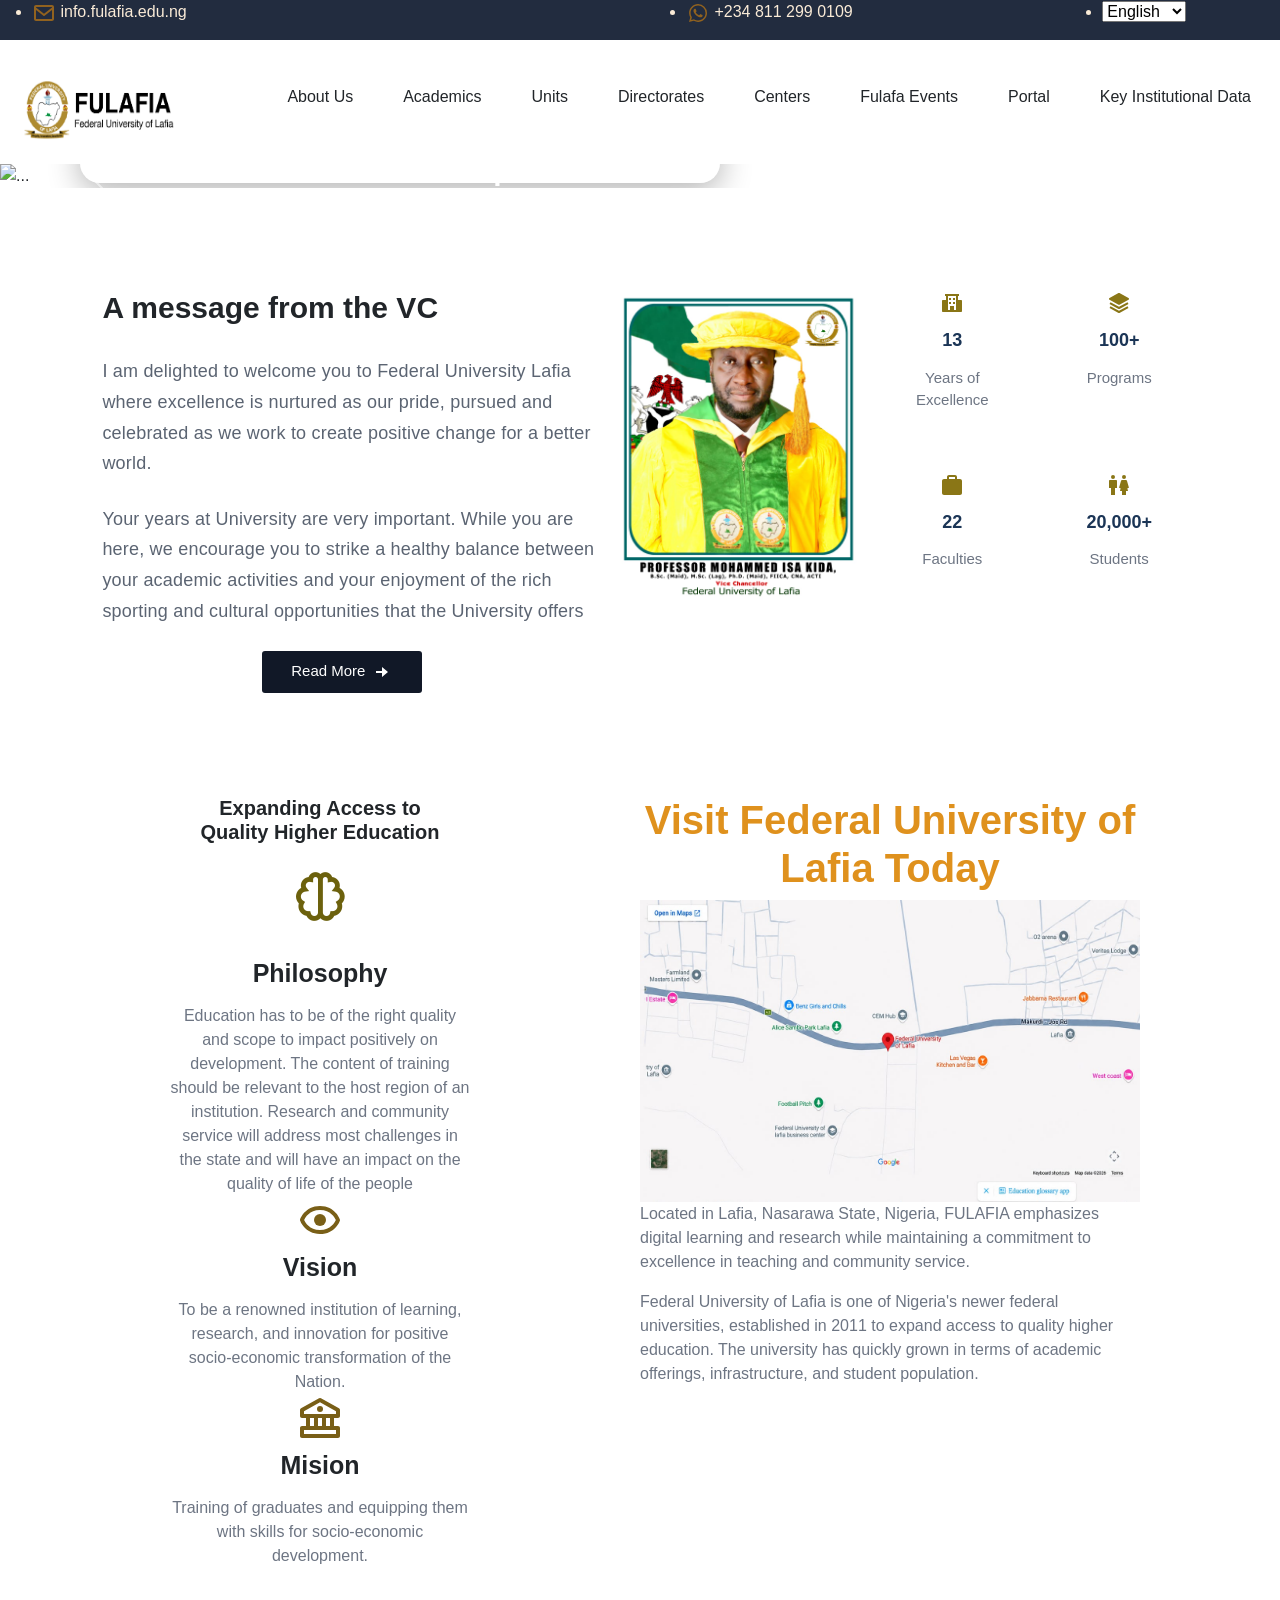
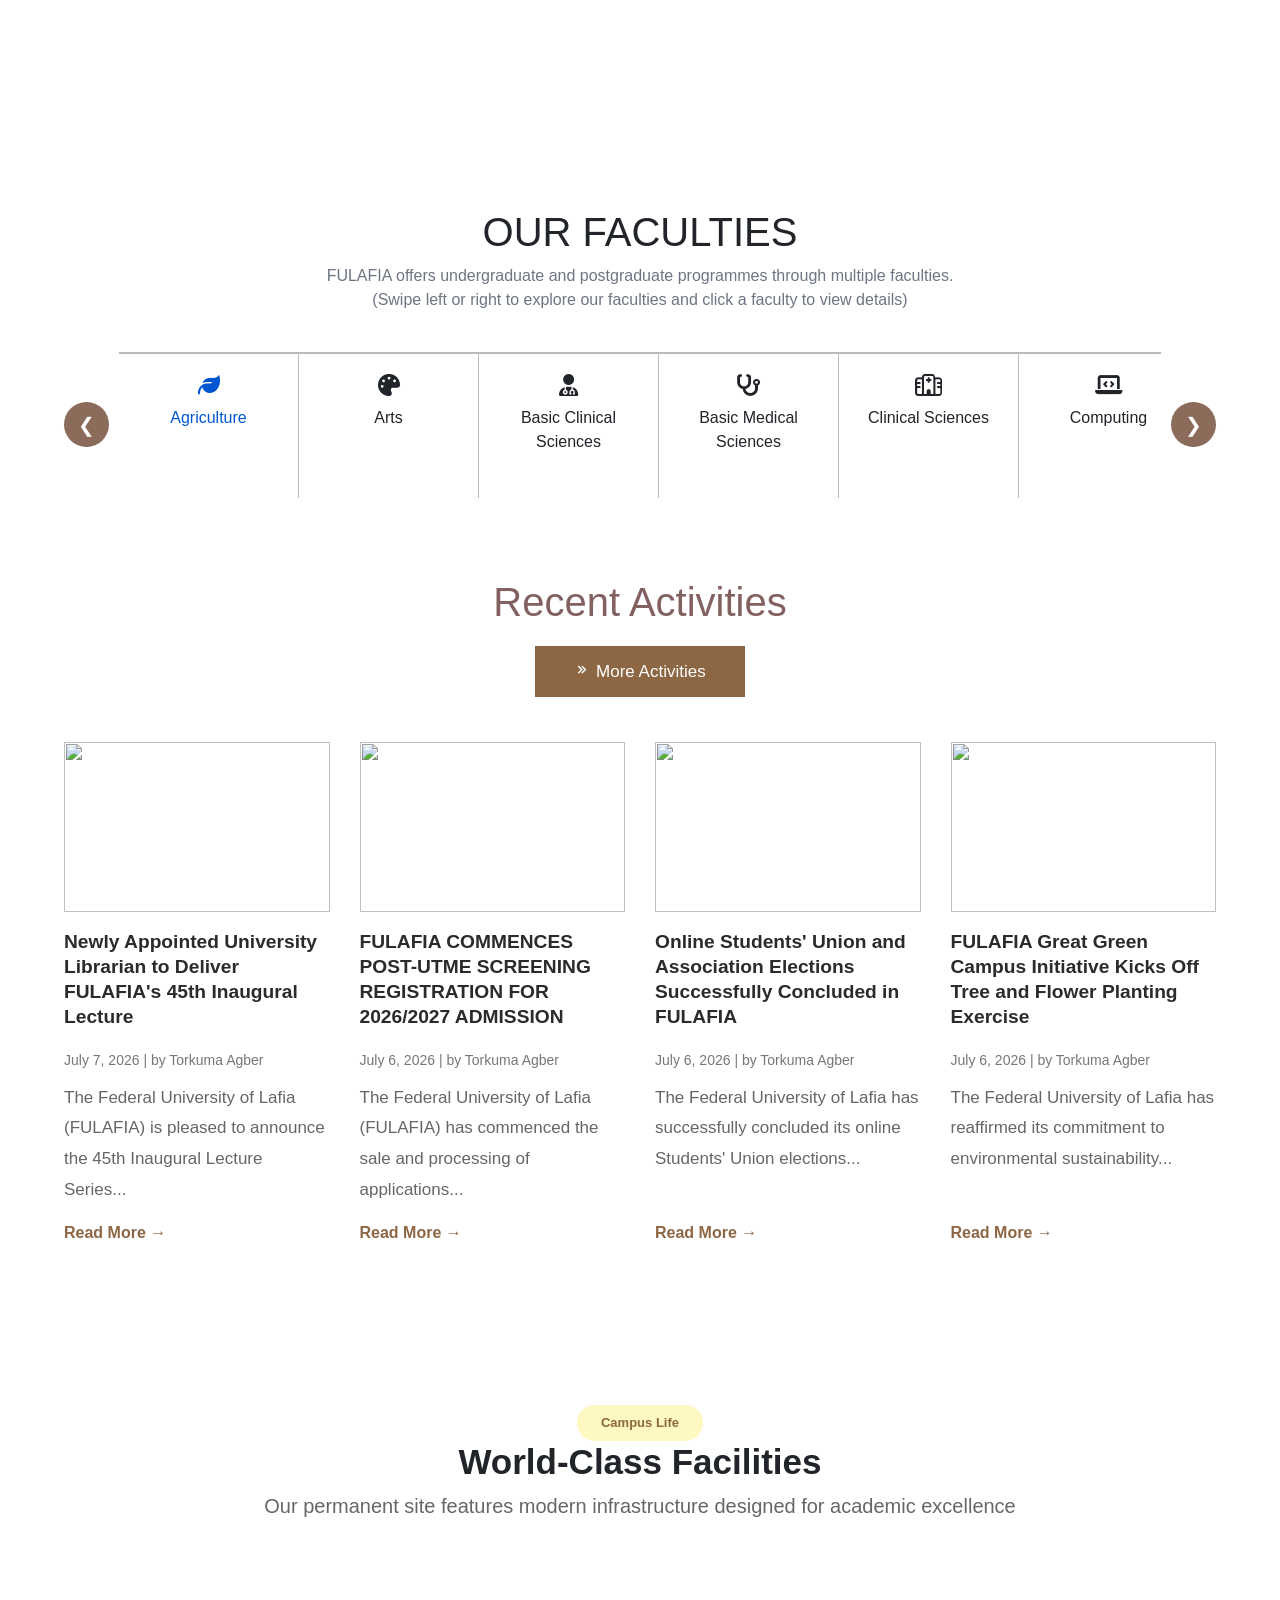
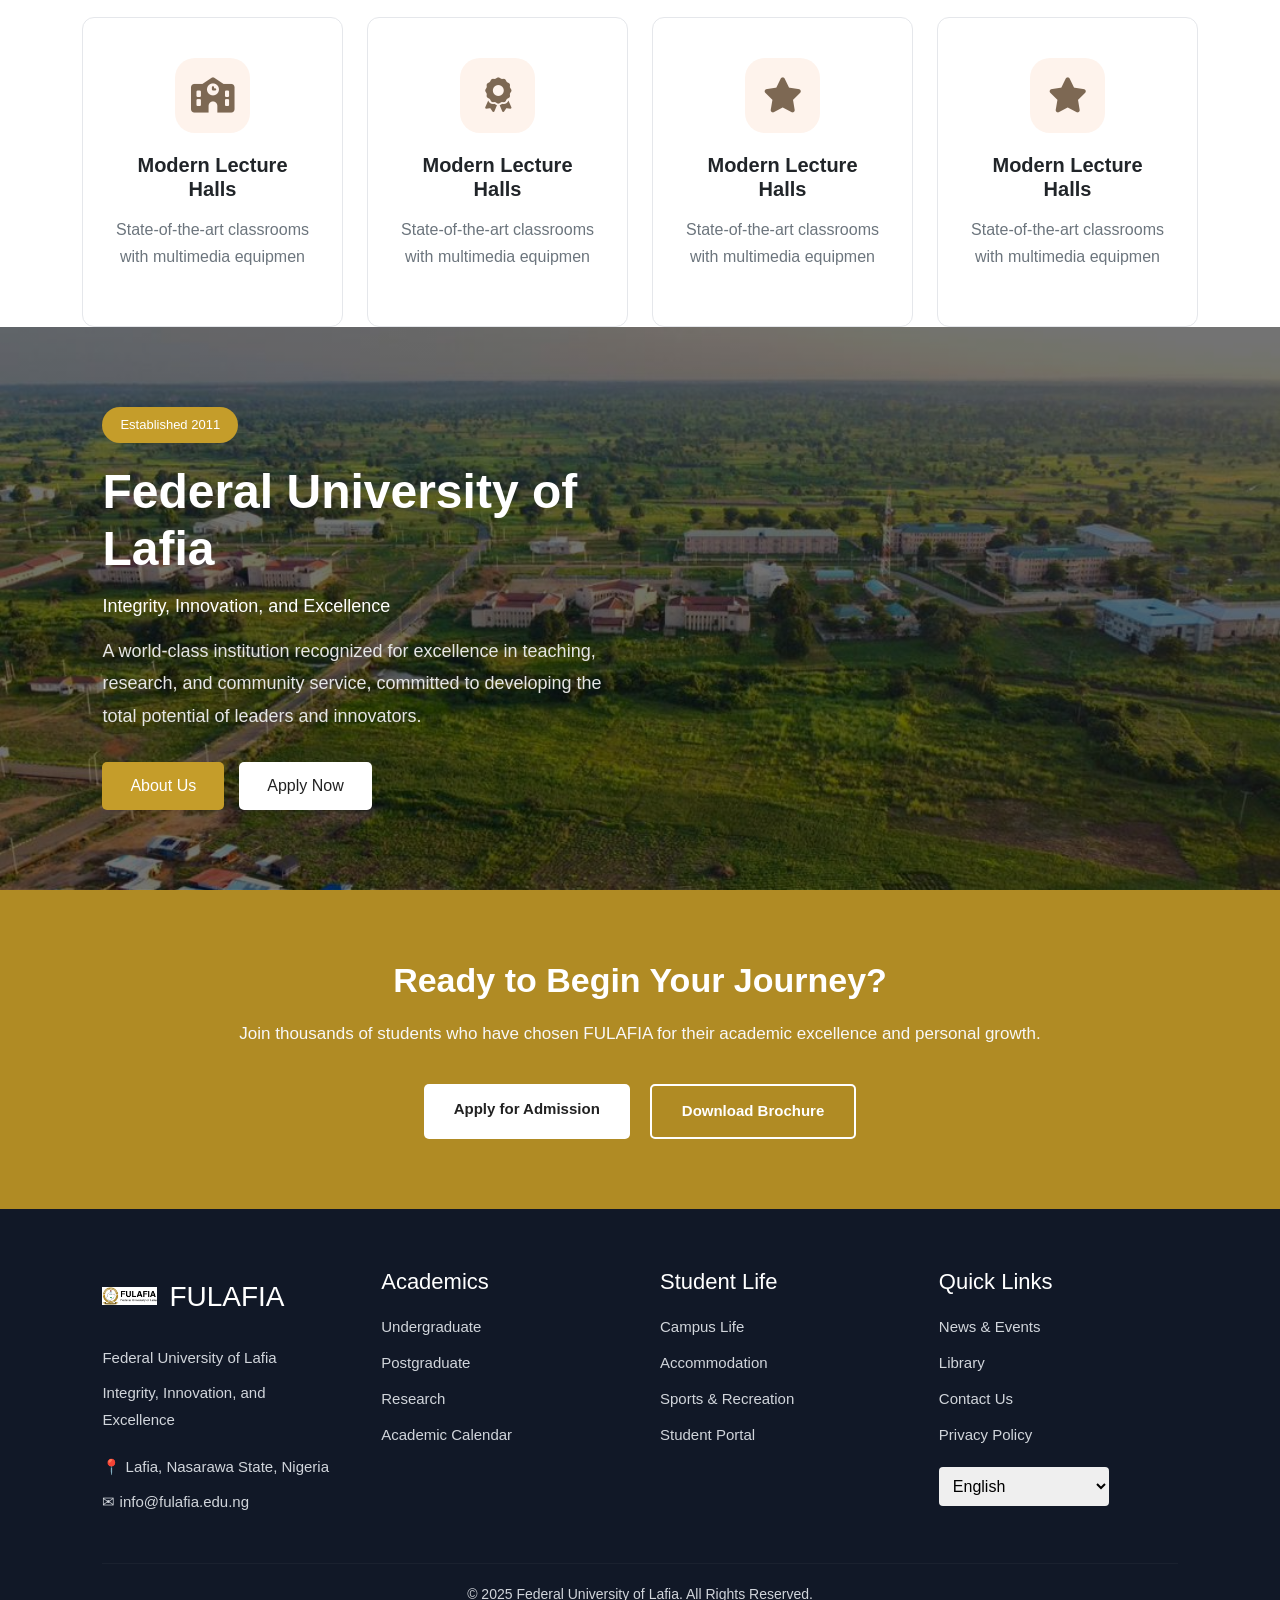
==== index.html @ eadb3320 "Rename fulafia.html to index.html" ====
<!doctype html>
<html lang="en">
  <head>
    <meta charset="UTF-8" />
    <meta name="viewport" content="width=device-width, initial-scale=1.0" />
    <title>Federal University of lafia</title>
    <link
      href="https://cdn.jsdelivr.net/npm/bootstrap@5.3.8/dist/css/bootstrap.min.css"
      rel="stylesheet"
      integrity="sha384-sRIl4kxILFvY47J16cr9ZwB07vP4J8+LH7qKQnuqkuIAvNWLzeN8tE5YBujZqJLB"
      crossorigin="anonymous"
    />
    <link rel="stylesheet" href="fulafia.css" />
    <link
      href="https://unpkg.com/boxicons@2.1.4/css/boxicons.min.css"
      rel="stylesheet"
    />
    <link
      rel="stylesheet"
      href="https://cdnjs.cloudflare.com/ajax/libs/font-awesome/6.7.2/css/all.min.css"
    />
  </head>
  <body>
    <header>
      <ul>
        <li class="f-li">
          <svg
            xmlns="http://www.w3.org/2000/svg"
            width="24"
            height="24"
            fill="#91621f"
            viewBox="0 0 24 24"
          >
            <!--Boxicons v3.0.8 https://boxicons.com | License  https://docs.boxicons.com/free-->
            <path
              d="M20 4H4c-1.1 0-2 .9-2 2v12c0 1.1.9 2 2 2h16c1.1 0 2-.9 2-2V6c0-1.1-.9-2-2-2m0 2v.51l-8 6.22-8-6.22V6zM4 18V9.04l7.39 5.74c.18.14.4.21.61.21s.43-.07.61-.21L20 9.03v8.96H4Z"
            ></path>
          </svg>
          info.fulafia.edu.ng
        </li>
        <li class="f-lii">
          <svg
            xmlns="http://www.w3.org/2000/svg"
            width="24"
            height="24"
            fill="#91621f"
            viewBox="0 0 24 24"
          >
            <!--Boxicons v3.0.8 https://boxicons.com | License  https://docs.boxicons.com/free-->
            <path
              fill-rule="evenodd"
              d="M18.403 5.633A8.92 8.92 0 0 0 12.053 3c-4.948 0-8.976 4.027-8.978 8.977 0 1.582.413 3.126 1.198 4.488L3 21.116l4.759-1.249a9 9 0 0 0 4.29 1.093h.004c4.947 0 8.975-4.027 8.977-8.977a8.93 8.93 0 0 0-2.627-6.35m-6.35 13.812h-.003a7.45 7.45 0 0 1-3.798-1.041l-.272-.162-2.824.741.753-2.753-.177-.282a7.45 7.45 0 0 1-1.141-3.971c.002-4.114 3.349-7.461 7.465-7.461a7.4 7.4 0 0 1 5.275 2.188 7.42 7.42 0 0 1 2.183 5.279c-.002 4.114-3.349 7.462-7.461 7.462m4.093-5.589c-.225-.113-1.327-.655-1.533-.73s-.354-.112-.504.112-.58.729-.711.879-.262.168-.486.056-.947-.349-1.804-1.113c-.667-.595-1.117-1.329-1.248-1.554s-.014-.346.099-.458c.101-.1.224-.262.336-.393s.149-.224.224-.374.038-.281-.019-.393c-.056-.113-.505-1.217-.692-1.666-.181-.435-.366-.377-.504-.383a10 10 0 0 0-.429-.008.83.83 0 0 0-.599.28c-.206.225-.785.767-.785 1.871s.804 2.171.916 2.321 1.582 2.415 3.832 3.387c.536.231.954.369 1.279.473.537.171 1.026.146 1.413.089.431-.064 1.327-.542 1.514-1.066s.187-.973.131-1.067-.207-.151-.43-.263"
              clip-rule="evenodd"
            ></path>
          </svg>
          +234 811 299 0109
        </li>
        <li>
          <select id="langSelector">
            <option value="en">English</option>
            <option value="es">Espanol</option>
            <option value="fr">Francais</option>
            <option value="dt">Dutch</option>
            <option value="ab">Arabic</option>
          </select>
        </li>
      </ul>
    </header>

    <nav>
      <div class="left"><img src="images/fulafialogo.png" alt="" /></div>
      <div class="right">
        <ul>
          <li>About Us</li>
          <li>Academics</li>
          <li>Units</li>
          <li>Directorates</li>
          <li>Centers</li>
          <li>Fulafa Events</li>
          <li>Portal</li>
          <li>Key Institutional Data</li>
        </ul>
      </div>
    </nav>
    <div id="carouselExampleFade" class="carousel slide carousel-fade">
      <div class="carousel-inner">
        <div class="carousel-item active">
          <img
            src="https://fulafia.edu.ng/wp-content/uploads/2026/07/slider-1.jpg"
            class="d-block w-100"
            alt="..."
          />
          <div class="first-p">
            <h3>
              FULAFIA Great Green Campus Initiative Kicks Off Tree and Flower
              Planting Exercise at Permanent Site
            </h3>
            <p>
              FULAFIA Great Green Campus Initiative Kicks Off Tree and Flower
              Planting Exercise at Permanent Site
            </p>
            <button>
              Read More
              <svg
                xmlns="http://www.w3.org/2000/svg"
                width="24"
                height="24"
                fill="currentColor"
                viewBox="0 0 24 24"
              >
                <!--Boxicons v3.0.8 https://boxicons.com | License  https://docs.boxicons.com/free-->
                <path d="M6 13h6v4l6-5-6-5v4H6z"></path>
              </svg>
            </button>
          </div>
        </div>
        <div class="carousel-item">
          <img
            src="https://fulafia.edu.ng/wp-content/uploads/2026/07/slider-2.jpg"
            class="d-block w-100"
            alt="..."
          />
          <div class="first-p">
            <h3>
              Online Student's Union and Association Elections Successfully
              Concluded in FULAFIA
            </h3>
            <p>
              Online Student's Union and Association Elections Successfully
              Concluded in FULAFIA
            </p>
            <button>
              Read More
              <svg
                xmlns="http://www.w3.org/2000/svg"
                width="24"
                height="24"
                fill="currentColor"
                viewBox="0 0 24 24"
              >
                <!--Boxicons v3.0.8 https://boxicons.com | License  https://docs.boxicons.com/free-->
                <path d="M6 13h6v4l6-5-6-5v4H6z"></path>
              </svg>
            </button>
          </div>
        </div>
        <div class="carousel-item">
          <img
            src="https://fulafia.edu.ng/wp-content/uploads/2026/07/slider-3.jpg"
            class="d-block w-100"
            alt="..."
          />
          <div class="first-p">
            <h3>
              Newly Appointed University Libarian to Deliver FULAFIA's 45th
              Inaugural Lecture
            </h3>
            <p>
              Newly Appointed University Libarian to Deliver FULAFIA's 45th
              Inaugural Lecture
            </p>
            <button>
              View Lectures Details
              <svg
                xmlns="http://www.w3.org/2000/svg"
                width="24"
                height="24"
                fill="currentColor"
                viewBox="0 0 24 24"
              >
                <!--Boxicons v3.0.8 https://boxicons.com | License  https://docs.boxicons.com/free-->
                <path d="M6 13h6v4l6-5-6-5v4H6z"></path>
              </svg>
            </button>
          </div>
        </div>
        <div class="carousel-item">
          <img
            src="https://fulafia.edu.ng/wp-content/uploads/2026/07/slider.jpg"
            class="d-block w-100"
            alt="..."
          />
          <div class="first-p">
            <h3>
              FULAFIA COMMENCES POST-UTME SCREENING REGISTRATION FOR 2026/2027
              ADMISSION
            </h3>
            <p>Post-UTME Application Now Open</p>
            <button>
              Read More
              <svg
                xmlns="http://www.w3.org/2000/svg"
                width="24"
                height="24"
                fill="currentColor"
                viewBox="0 0 24 24"
              >
                <!--Boxicons v3.0.8 https://boxicons.com | License  https://docs.boxicons.com/free-->
                <path d="M6 13h6v4l6-5-6-5v4H6z"></path>
              </svg>
            </button>
          </div>
        </div>
      </div>
      <button
        class="carousel-control-prev"
        type="button"
        data-bs-target="#carouselExampleFade"
        data-bs-slide="prev"
      >
        <span class="carousel-control-prev-icon" aria-hidden="true"></span>
        <span class="visually-hidden">Previous</span>
      </button>
      <button
        class="carousel-control-next"
        type="button"
        data-bs-target="#carouselExampleFade"
        data-bs-slide="next"
      >
        <span class="carousel-control-next-icon" aria-hidden="true"></span>
        <span class="visually-hidden">Next</span>
      </button>
    </div>

    <div class="gvc">
      <div class="left-gvc">
        <h3>A message from the VC</h3>
        <p>
          I am delighted to welcome you to Federal University Lafia where
          excellence is nurtured as our pride, pursued and celebrated as we work
          to create positive change for a better world.
        </p>
        <p>
          Your years at University are very important. While you are here, we
          encourage you to strike a healthy balance between your academic
          activities and your enjoyment of the rich sporting and cultural
          opportunities that the University offers
        </p>

        <button>
          Read More
          <svg
            xmlns="http://www.w3.org/2000/svg"
            width="24"
            height="24"
            fill="currentColor"
            viewBox="0 0 24 24"
          >
            <!--Boxicons v3.0.8 https://boxicons.com | License  https://docs.boxicons.com/free-->
            <path d="M6 13h6v4l6-5-6-5v4H6z"></path>
          </svg>
        </button>
      </div>
      <div class="right-gvc">
        <img src="images/fulafia-vc.jpg" alt="" />
        <div class="right-gvc-stats">
          <div class="right-gvc-fd">
            <!-- <i class="bxf bx-school" style="color:#8a7616;" ></i> -->
            <svg
              class="right-gvc-fd-i"
              xmlns="http://www.w3.org/2000/svg"
              width="24"
              height="24"
              fill="#8a7616"
              viewBox="0 0 24 24"
            >
              <path d="M13 7h2v2h-2zm-4 4h2v2H9zm0-4h2v2H9zm4 4h2v2h-2z"></path>
              <path
                d="M21 9h-3V5h1V3H5v2h1v4H3c-.55 0-1 .45-1 1v10c0 .55.45 1 1 1h18c.55 0 1-.45 1-1V10c0-.55-.45-1-1-1m-11 6v4H8V5h8v14h-2v-4z"
              ></path>
            </svg>
            <h2>13</h2>
            <p>Years of Excellence</p>
          </div>
          <div class="right-gvc-fd">
            <svg
              xmlns="http://www.w3.org/2000/svg"
              width="24"
              height="24"
              fill="#8a7616"
              viewBox="0 0 24 24"
            >
              <!--Boxicons v3.0.8 https://boxicons.com | License  https://docs.boxicons.com/free-->
              <path
                d="m21.48 7.12-9.02-5a.99.99 0 0 0-.97 0L2.52 7.08c-.32.18-.52.51-.52.87s.2.7.51.88l9.02 5.04c.15.08.32.13.49.13s.33-.04.49-.13l8.98-5c.32-.18.51-.51.51-.88s-.2-.7-.52-.87"
              ></path>
              <path
                d="m12 15.86-8.51-4.73-.97 1.75 9 5c.15.08.32.13.49.13s.33-.04.49-.13l9-5-.97-1.75-8.51 4.73Z"
              ></path>
              <path
                d="m12 19.86-8.51-4.73-.97 1.75 9 5c.15.08.32.13.49.13s.33-.04.49-.13l9-5-.97-1.75-8.51 4.73Z"
              ></path>
            </svg>
            <h2>100+</h2>
            <p>Programs</p>
          </div>
          <div class="right-gvc-fd">
            <svg
              xmlns="http://www.w3.org/2000/svg"
              width="24"
              height="24"
              fill="#8a7616"
              viewBox="0 0 24 24"
            >
              <!--Boxicons v3.0.8 https://boxicons.com | License  https://docs.boxicons.com/free-->
              <path
                d="M20 6h-3V4c0-1.1-.9-2-2-2H9c-1.1 0-2 .9-2 2v2H4c-1.1 0-2 .9-2 2v12c0 1.1.9 2 2 2h16c1.1 0 2-.9 2-2V8c0-1.1-.9-2-2-2M9 4h6v2H9z"
              ></path>
            </svg>
            <h2>22</h2>
            <p>Faculties</p>
          </div>
          <div class="right-gvc-fd">
            <svg
              xmlns="http://www.w3.org/2000/svg"
              width="24"
              height="24"
              fill="#8a7616"
              viewBox="0 0 24 24"
            >
              <!--Boxicons v3.0.8 https://boxicons.com | License  https://docs.boxicons.com/free-->
              <path
                d="M6 2a2 2 0 1 0 0 4 2 2 0 1 0 0-4M4 22h4v-7h2V8c0-.55-.45-1-1-1H3c-.55 0-1 .45-1 1v7h2zM17 2a2 2 0 1 0 0 4 2 2 0 1 0 0-4m2 5h-4c-.45 0-.84.3-.96.73l-2 7 1.59.45L13 18h2v4h4v-4h2l-.63-2.82 1.59-.45-2-7C19.84 7.3 19.44 7 19 7"
              ></path>
            </svg>
            <h2>20,000+</h2>
            <p>Students</p>
          </div>
        </div>
      </div>
    </div>
    <div class="general-map">
      <div class="right-general-map">
        <h3>Expanding Access to Quality Higher Education</h3>
        <i class="bx bx-brain" style="color: #6c610d"></i>
        <h2>Philosophy</h2>
        <p>
          Education has to be of the right quality and scope to impact
          positively on development. The content of training should be relevant
          to the host region of an institution. Research and community service
          will address most challenges in the state and will have an impact on
          the quality of life of the people
        </p>
        <div class="right-general-map-sub"></div>
        <div class="right-general-map-sub-right">
          <svg
            xmlns="http://www.w3.org/2000/svg"
            width="48"
            height="48"
            fill="#795f17"
            viewBox="0 0 24 24"
          >
            <!--Boxicons v3.0.8 https://boxicons.com | License  https://docs.boxicons.com/free-->
            <path d="M12 9a3 3 0 1 0 0 6 3 3 0 1 0 0-6" />
            <path
              d="M12 19c7.63 0 9.93-6.62 9.95-6.68.07-.21.07-.43 0-.63-.02-.07-2.32-6.68-9.95-6.68s-9.93 6.61-9.95 6.67c-.07.21-.07.43 0 .63.02.07 2.32 6.68 9.95 6.68Zm0-12c5.35 0 7.42 3.85 7.93 5-.5 1.16-2.58 5-7.93 5s-7.42-3.84-7.93-5c.5-1.16 2.58-5 7.93-5"
            />
          </svg>
          <h2>Vision</h2>
          <p>
            To be a renowned institution of learning, research, and innovation
            for positive socio-economic transformation of the Nation.
          </p>
        </div>
        <div class="right-general-map-sub-left">
          <svg
            xmlns="http://www.w3.org/2000/svg"
            width="48"
            height="48"
            fill="#795f17"
            viewBox="0 0 24 24"
          >
            <!--Boxicons v3.0.8 https://boxicons.com | License  https://docs.boxicons.com/free-->
            <path
              d="m21.49 7.13-9-5a.99.99 0 0 0-.97 0l-9.01 5C2.19 7.31 2 7.64 2 8v3c0 .55.45 1 1 1h2v4H3c-.55 0-1 .45-1 1v4c0 .55.45 1 1 1h18c.55 0 1-.45 1-1v-4c0-.55-.45-1-1-1h-2v-4h2c.55 0 1-.45 1-1V8a1 1 0 0 0-.51-.87M7 12h2v4H7zm6 0v4h-2v-4zm7 6v2H4v-2zm-3-2h-2v-4h2zm3-6H4V8.59l8-4.44 8 4.44z"
            ></path>
            <path d="M12 6a1.5 1.5 0 1 0 0 3 1.5 1.5 0 1 0 0-3"></path>
          </svg>
          <h2>Mision</h2>
          <p>
            Training of graduates and equipping them with skills for
            socio-economic development.
          </p>
        </div>
      </div>
      <div class="left-general-map">
        <h1>Visit Federal University of Lafia Today</h1>
        <a
          href="https://maps.google.com/?q=Federal+University+of+Lafia"
          target="_blank"
        >
          <img
            src="images/WhatsApp Image 2026-07-13 at 09.36.25.jpeg"
            alt="Federal University of Lafia Location"
          />
        </a>
        <p>
          Located in Lafia, Nasarawa State, Nigeria, FULAFIA emphasizes digital
          learning and research while maintaining a commitment to excellence in
          teaching and community service.
        </p>
        <p>
          Federal University of Lafia is one of Nigeria's newer federal
          universities, established in 2011 to expand access to quality higher
          education. The university has quickly grown in terms of academic
          offerings, infrastructure, and student population.
        </p>
      </div>
    </div>
    <div class="the-main">
      <h1>OUR FACULTIES</h1>
      <p>
        FULAFIA offers undergraduate and postgraduate programmes through
        multiple faculties. <br />(Swipe left or right to explore our faculties
        and click a faculty to view details)
      </p>
    </div>
    <section class="faculties">
      <div class="faculty-wrapper">
        <button class="arrow left-arrow">&#10094</button>
         <div class="faculty-container">
        <div
          class="faculty active"
          data-title="Agriculture "
          data-dept="5"
          data-student="6,250"
        >
          <i class="fa-solid fa-leaf"></i>
          <span> Agriculture</span>
        </div>
        <div
          class="faculty"
          data-title="Arts"
          data-dept="11"
          data-student="6,980"
        >
          <i class="fa-solid fa-palette"></i>
          <span>Arts</span>
        </div>
        <div
          class="faculty"
          data-title="Basic Clinical Sciences"
          data-dept="5"
          data-student="9,850"
        >
          <i class="fa-solid fa-user-doctor"></i>
          <span>Basic Clinical Sciences</span>
        </div>
         <div
          class="faculty"
          data-title="Basic Medical Sciences"
          data-dept="7"
          data-student="11,100"
        >
          <i class="fa-solid fa-stethoscope"></i>
          <span>Basic Medical Sciences</span>
        </div>
         <div
          class="faculty"
          data-title="Clinical Sciences"
          data-dept="1"
          data-student="800"
        >
          <i class="fa-regular fa-hospital"></i>
          <span> Clinical Sciences</span>
        </div>
         <div
          class="faculty"
          data-title="Computing"
          data-dept="3"
          data-student="9,980"
        >
          <i class="fa-solid fa-laptop-code"></i>
          <span> Computing</span>
        </div>
         <div
          class="faculty"
          data-title="Education"
          data-dept="8"
          data-student="11,850"
        >
          <i class="fa-solid fa-graduation-cap"></i>
          <span> Education</span>
        </div>
         <div
          class="faculty"
          data-title="Engineering"
          data-dept="7"
          data-student="9,100"
        >
          <i class="fa-solid fa-gears"></i>
          <span> Engineering</span>
        </div>
         <div
          class="faculty"
          data-title="Environmental Design"
          data-dept="9"
          data-student="9,400"
        >
          <i class="fa-solid fa-compass-drafting"></i>
          <span> Environmental Design</span>
        </div>
        <div
          class="faculty"
          data-title="Law"
          data-dept="1"
          data-student="1,400"
        >
          <i class="fa-solid fa-scale-balanced"></i>
          <span> Law</span>
        </div>
         <div
          class="faculty"
          data-title="Life Sciences"
          data-dept="9"
          data-student="10,400"
        >
          <i class="fa-solid fa-dna"></i>
          <span> Life Sciences</span>
        </div>
        <div
          class="faculty"
          data-title="Management Sciences"
          data-dept="5"
          data-student="5,400"
        >
        <i class="fa-solid fa-chart-gantt"></i>
          <span> Management Sciences</span>
        </div>
        <div
          class="faculty"
          data-title="Medical Laboratory Science"
          data-dept="2"
          data-student="3,400"
        >
       <i class="fa-solid fa-microscope"></i>
          <span>Medical Laboratory Science</span>
        </div>
        <div
          class="faculty"
          data-title=" Nursing"
          data-dept="1"
          data-student="3,400"
        >
      <i class="fa-solid fa-user-nurse"></i>
          <span> Nursing</span>
        </div>
         <div
          class="faculty"
          data-title="Pharmaceutical Sciences"
          data-dept="1"
          data-student="2,400"
        >
      <i class="fa-solid fa-pills"></i>
          <span>Pharmaceutical Sciences</span>
        </div>
         <div
          class="faculty"
          data-title=" Physical Sciences"
          data-dept="5"
          data-student="5,400"
        >
      <i class="fa-solid fa-atom"></i>
          <span> Physical Sciences</span>
        </div>
         <div
          class="faculty"
          data-title="Radiography & Applied Health Sciences"
          data-dept="1"
          data-student="1,400"
        >
      <i class="fa-solid fa-x-ray"></i>
          <span>Radiography & Applied Health Sciences</span>
        </div>
          <div
          class="faculty"
          data-title=" Social Sciences"
          data-dept="8"
          data-student="9,400"
        >
      <i class="fa-solid fa-earth-africa"></i>
          <span> Social Sciences</span>
        </div>
          <div
          class="faculty"
          data-title="Veterinary"
          data-dept="1"
          data-student="2,400"
        >
      <i class="fa-solid fa-shield-cat"></i>
          <span> Veterinary</span>
        </div>
        <div
          class="faculty"
          data-title="Health Sciences"
          data-dept="1"
          data-student="2,400"
        >
      <i class="fa-solid fa-heart-pulse"></i>
          <span>Health Sciences</span>
        </div>
        <div
          class="faculty"
          data-title="Medicine"
          data-dept="1"
          data-student="2,400"
        >
      <i class="fa-solid fa-staff-snake"></i>
          <span>Medicine</span>
        </div>
         <div
          class="faculty"
          data-title="Postgraduate Studies"
          data-dept="All"
          data-student="9,400"
        >
     <i class="fa-solid fa-user-graduate"></i>
          <span>Postgraduate Studies</span>
        </div>
      </div>
      <button class="arrow right-arrow">&#10095</button>
      </div>
      <div class="faculty-card">
        <h3 id="title"> Faculty of Agriculture</h3>
        <p>
          <strong>Department:</strong>
          <span id="dept">5</span>
        </p>
        <p>
          <strong>Students</strong>
          <span id="student">6250</span>
        </p>
        <button>Explore</button>
      </div>
    </section>

  <section class="recent-activities">

    <h2>Recent Activities</h2>

    <a href="#" class="more-btn">
        <i class='bx bx-chevrons-right'></i>
        More Activities
    </a>

    <div class="activities-grid">

        
        <div class="activity-card">
            <img  src="https://fulafia.edu.ng/wp-content/uploads/2026/07/slider-3.jpg" alt="">

            <h3>
                Newly Appointed University Librarian to Deliver
                FULAFIA's 45th Inaugural Lecture
            </h3>

            <span>July 7, 2026 | by Torkuma Agber</span>

            <p>
                The Federal University of Lafia (FULAFIA) is pleased to
                announce the 45th Inaugural Lecture Series...
            </p>

            <a href="#">Read More →</a>
        </div>

      
        <div class="activity-card">
            <img  src="https://fulafia.edu.ng/wp-content/uploads/2026/07/featured-768x404.jpg" alt="">

            <h3>
                FULAFIA COMMENCES POST-UTME SCREENING
                REGISTRATION FOR 2026/2027 ADMISSION
            </h3>

            <span>July 6, 2026 | by Torkuma Agber</span>

            <p>
                The Federal University of Lafia (FULAFIA) has commenced
                the sale and processing of applications...
            </p>

            <a href="#">Read More →</a>
        </div>

        
        <div class="activity-card">
            <img src="https://fulafia.edu.ng/wp-content/uploads/2026/07/featured-2-768x403.jpg" alt="">

            <h3>
                Online Students' Union and Association Elections
                Successfully Concluded in FULAFIA
            </h3>

            <span>July 6, 2026 | by Torkuma Agber</span>

            <p>
                The Federal University of Lafia has successfully concluded
                its online Students' Union elections...
            </p>

            <a href="#">Read More →</a>
        </div>

        
        <div class="activity-card">
            <img src="https://fulafia.edu.ng/wp-content/uploads/2026/07/slider-1.jpg" alt="">

            <h3>
                FULAFIA Great Green Campus Initiative Kicks Off
                Tree and Flower Planting Exercise
            </h3>

            <span>July 6, 2026 | by Torkuma Agber</span>

            <p>
                The Federal University of Lafia has reaffirmed its
                commitment to environmental sustainability...
            </p>

            <a href="#">Read More →</a>
        </div>

    </div>

</section>
<section class="our-facilities">
  <div class="our-facilities-top">
<a href="#" class="camplife-btn">
  <button>Campus Life</button>
           </a>
           <h1>World-Class Facilities</h1>
           <p>Our permanent site features modern infrastructure designed for academic excellence</p>
</div>
<div class="container ">
  <div class="row g-4 justify-content-center ">
    <div class="col-lg-3 col-md-6">
      <div class="feature-card">
        <div class="icon-box">
          <i class="fa-solid fa-school"></i>
        </div>
        <h5>Modern Lecture Halls</h5>
      <p>State-of-the-art classrooms with multimedia equipmen</p>
      </div>     
    </div>
    <div class="col-lg-3 col-md-6">
      <div class="feature-card">
        <div class="icon-box">
         <i class="fa-solid fa-award"></i>
        </div>
        <h5>Modern Lecture Halls</h5>
      <p>State-of-the-art classrooms with multimedia equipmen</p>
      </div>
      </div>   
      <div class="col-lg-3 col-md-6">
      <div class="feature-card">
        <div class="icon-box">
         <i class="fa-solid fa-star"></i>
        </div>
        <h5>Modern Lecture Halls</h5>
      <p>State-of-the-art classrooms with multimedia equipmen</p>
      </div>
      </div>   
      <div class="col-lg-3 col-md-6">
      <div class="feature-card">
        <div class="icon-box">
          <i class="fa-solid fa-star"></i>
        </div>
        <h5>Modern Lecture Halls</h5>
      <p>State-of-the-art classrooms with multimedia equipmen</p>
      </div>   
  </div>

</div>
</div>


</section>


<!-- HERO SECTION START -->

<section class="fulafia-hero">

    <div class="hero-overlay">

        <div class="hero-content">

            <span class="hero-badge">
                Established 2011
            </span>

            <h1>Federal University of Lafia</h1>

            <p>
                Integrity, Innovation, and Excellence
            </p>

            <p class="hero-description">
                A world-class institution recognized for excellence in teaching,
                research, and community service, committed to developing the
                total potential of leaders and innovators.
            </p>

            <div class="hero-buttons">

                <a href="#" class="about-btn">
                    About Us
                </a>

                <a href="#" class="apply-btn">
                    Apply Now
                </a>

            </div>

        </div>

    </div>

</section>

<!-- HERO SECTION END -->

<!-- READY TO BEGIN SECTION START -->

<section class="journey">

    <div class="journey-container">

        <h2>Ready to Begin Your Journey?</h2>

        <p>
            Join thousands of students who have chosen FULAFIA
            for their academic excellence and personal growth.
        </p>

        <div class="journey-buttons">

            <a href="#" class="journey-btn apply">
                Apply for Admission
            </a>

            <a href="#" class="journey-btn brochure">
                Download Brochure
            </a>

        </div>

    </div>

</section>

<!-- READY TO BEGIN SECTION END -->

<!-- FOOTER START -->

<footer class="footer">

    <div class="footer-container">

        <!-- Column 1 -->

        <div class="footer-col">

            <div class="footer-logo">

                <img src="images/fulafialogo.png" alt="FULAFIA Logo">

                <h3>FULAFIA</h3>

            </div>

            <p>
                Federal University of Lafia
            </p>

            <p>
                Integrity, Innovation, and Excellence
            </p>

            <div class="footer-contact">

                <p>
                    📍 Lafia, Nasarawa State, Nigeria
                </p>

                <p>
                    ✉ info@fulafia.edu.ng
                </p>

            </div>

        </div>

        <!-- Column 2 -->

        <div class="footer-col">

            <h4>Academics</h4>

            <ul>

                <li><a href="#">Undergraduate</a></li>

                <li><a href="#">Postgraduate</a></li>

                <li><a href="#">Research</a></li>

                <li><a href="#">Academic Calendar</a></li>

            </ul>

        </div>

        <!-- Column 3 -->

        <div class="footer-col">

            <h4>Student Life</h4>

            <ul>

                <li><a href="#">Campus Life</a></li>

                <li><a href="#">Accommodation</a></li>

                <li><a href="#">Sports & Recreation</a></li>

                <li><a href="#">Student Portal</a></li>

            </ul>

        </div>

        <!-- Column 4 -->

        <div class="footer-col">

            <h4>Quick Links</h4>

            <ul>

                <li><a href="#">News & Events</a></li>

                <li><a href="#">Library</a></li>

                <li><a href="#">Contact Us</a></li>

                <li><a href="#">Privacy Policy</a></li>

            </ul>

            <div class="language">

                <select>

                    <option>English</option>
                    <option>French</option>
                    <option>Arabic</option>

                </select>

            </div>

        </div>

    </div>

    <hr>

    <div class="footer-bottom">

        <p>
            © 2025 Federal University of Lafia. All Rights Reserved.
        </p>

    </div>

</footer>

<!-- FOOTER END -->
    <script
      src="https://cdn.jsdelivr.net/npm/bootstrap@5.3.8/dist/js/bootstrap.bundle.min.js"
      integrity="sha384-FKyoEForCGlyvwx9Hj09JcYn3nv7wiPVlz7YYwJrWVcXK/BmnVDxM+D2scQbITxI"
      crossorigin="anonymous"
    ></script>
    <script src="fulafia.js"></script>
  </body>
</html>
---- fulafia.css ----
* {
  margin: 0;
  padding: 0;
  box-sizing: border-box;
  font-family: "Google Sans", sans-serif;
}
header ul {
  background: #222c3f;
  color: antiquewhite;
  height: 2.5rem;
  display: flex;
  
}
 nav ul {
  display: flex;
  justify-content: center;
  /* align-items: center; */
  padding: 0 100px;
  list-style: none;
  font-size: medium;
  padding: 5px;
  font-family: "Google Sans", sans-serif;
}
.f-li {
  margin-right: 40%;
}
.f-lii {
  margin-right: 20%;
}
nav img {
  width: 150px;
  height: 60px;
  display: block;
}
nav {
  display: flex;
  justify-content: space-between;
  padding: 1.5rem;
}
.right ul {
  gap: 50px;
}
nav ul :first-child:hover {
  color: rgba(130, 90, 29, 1);
}
nav ul :nth-child(2):hover {
  color: rgba(130, 90, 29, 1);
}
nav ul :nth-child(3):hover {
  color: rgba(130, 90, 29, 1);
}
nav ul :nth-child(4):hover {
  color: rgba(130, 90, 29, 1);
}
nav ul :nth-child(5):hover {
  color: rgba(130, 90, 29, 1);
}
nav ul :nth-child(6):hover {
  color: rgba(130, 90, 29, 1);
}
nav ul :nth-child(7):hover {
  color: rgba(130, 90, 29, 1);
}
nav ul :nth-child(8):hover {
  color: rgba(130, 90, 29, 1);
}
.first-p {
  position: absolute;
  bottom: 5px;
  left: 80px;
  color: white;
  width: 50%;
  height: 55%;
  background: rgba(255, 255, 255, 0.12);
  backdrop-filter: blur(12px);
  -webkit-backdrop-filter: blur(12px);
  border: 1px solid rgba(255, 255, 255, 0.2);
  border-radius: 20px;
  box-shadow: 0 8px 32px rgba(0, 0, 0, 0.3);
  text-align: left;
  padding: 30px;
  animation: slideLeft 1s ease;
}
@keyframes slideLeft {
  from {
    transform: translateX(-100px);
    opacity: 0;
  }
  to {
    transform: translateX(0);
    opacity: 1;
  }
}
.first-p button {
  background: #0d6efd;
  color: white;
  border: none;
  padding: 12px 25px;
  border-radius: 8px;
  font-size: 12px;
  cursor: pointer;
  transition: all 0.1s ease-in-out;
}
.first-p h3 {
  font-size: 30px;
  font-weight: 700;
  line-height: 1.2;
  margin-bottom: 10px;
}
.first-p p {
  font-size: 18px;
  line-height: 1.7;
  margin-bottom: 25px;
}
.first-p button:hover {
  box-shadow: 0 0 10px 10px #5b95e5;
  transform: translateY(-3px);
}
.gvc {
  display: flex;
  padding: 8%;
}
.gvc img {
  display: block;
  width: 250px;
  /* height: 350px; */
}
.left-gvc p {
  font-size: 18px;
  line-height: 1.7;
  font-family: Arial, Helvetica, sans-serif;
  color: #5b6472;
  font-weight: 200;
  letter-spacing: 0.2px;
  max-width: 500px;
  margin-bottom: 25px;
}
.left-gvc h3 {
  font-size: 30px;
  font-weight: 700;
  margin-bottom: 30px;
}
.left-gvc {
  width: 50%;
}
.right-gvc {
  display: flex;
  align-items: flex-start;
  gap: 30px;
}
.right-gvc-stats {
  display: grid;
  grid-template-columns: repeat(2, 1fr);
  gap: 60px 50px;
}
.right-gvc-fd {
  text-align: center;
}
.right-gvc-fd h2 {
  margin: 15px 0;
  font-size: 18px;
  color: #1b3556;
  font-weight: bold;
}
.right-gvc-fd p {
  color: #6d7583;
  font-size: 15px;
  margin: 0;
}
.left-gvc button {
  padding: 9px;
  width: 160px;
  border: none;
  border-radius: 3px;
  background: rgba(17, 24, 39, 1);
  color: white;
  font-size: 15px;
  margin-left: 10rem;
}
.left-general-map img {
  display: block;
  width: 500px;
}
.general-map {
  display: flex;
}
.right-general-map {
  width: 50%;
  padding: 0 5rem;
  margin: 0 auto;
  flex-direction: column;
  align-items: center;
  text-align: center;
}
.right-general-map h3 {
  width: 250px;
  font-size: 20px;
  margin: 0 auto;
  font-weight: bold;
}
.right-general-map i {
  font-size: 58px;
  padding: 1.5rem;
}
.right-general-map h2 {
  font-weight: bold;
  font-size: 25px;
  padding: 0.5rem;
}
.right-general-map p {
  width: 300px;
  margin: 0 auto;
  color: #6d7583;
}
.left-general-map {
  width: 50%;
}
.left-general-map h1 {
  width: 500px;
  font-weight: bold;
  text-align: center;
  color: rgb(223, 145, 29);
}
.left-general-map p {
  width: 500px;
  color: #6d7583;
}
.the-main h1 {
  margin-top: 1rem;
  text-align: center;
  align-items: center;
}
.the-main {
  margin-top: 15rem;
}
.the-main p {
  color: #6d7583;
  text-align: center;
  align-items: center;
}
.faculties {
  width: 90%;
  margin: auto;
  text-align: center;
}
.faculty-wrapper {
  display: flex;
  align-items: center;
  gap: 10px;
  margin-top: 40px;
}
.arrow {
  width: 45px;
  height: 45px;
  border: none;
  border-radius: 50%;
  background: #8b6b5a;
  color: white;
  cursor: pointer;
  font-size: 20px;
}
.faculty-container {
  display: flex;
  overflow-x: auto; /*this makes it overflow on x-axis allowing user to scroll */
  scroll-behavior: smooth;
  flex: 1;
  border-top: 2px solid #bbb;
  scrollbar-width: none; /*after addind the overflow-x, there was scrollbar under that moves every time a user scrolls, this function was used to remove it */
}
.faculty-container::-webkit-scrollbar{
display: none; /*this is used with the scrollbar width,it hides the scrollbar across all major browsers while keeping the scrolling functionality  */
}
.faculty{
 flex: 0 0 180px; /*this adds left and right space between the faculties  */
 padding: 20px;
border-right: 1px solid #bbb;  /* this adds the lines between every faculty */
cursor: pointer;
transition: 3s; /* this adds a transition function to the faculties,t makes them appear and display within 3s  */
} 
.faculty i{
display: block; /* this basically allows the icons to stay at the top of the page faculty name */
font-size: 22px;
margin-bottom: 10px;
}
.faculty:hover,
.faculty.active{
color: #0056d2;
}
.faculty-card{
    width: 280px;
    background: rgb(131, 117, 117);
    margin: 40px auto;
    padding: 25px;
    border-radius: 10px;
    color: #4d545f;
    box-shadow: 0 10px 20px rgba(0, 0, 0, .15);
    opacity: 0;
    transition: opacity .3s ease; /* this basically allows the card to display in 3s */
    display: none;
}
.faculty-card button{
    margin-top: 15px;
    padding: 10px 20px;
    border: none;
    background: #0056d2;
    color: white;
    border-radius: 5px;
    cursor: pointer;
}
.faculty:last-child{
    border-right: none;
}

.activity-card{
  display: flex;
  flex-direction: column;
}
.recent-activities{
    width:90%;
    margin:80px auto;
}

.recent-activities h2{
    text-align:center;
    font-size:2.5rem;
    font-weight:lighter;
    color:#836161;
    margin-bottom:20px;
}

.more-btn{
    display:block;
    width:210px;
    margin:0 auto 45px;
    background:#8d6643;
    color:#fff;
    text-decoration:none;
    text-align:center;
    padding:13px 0;
    font-size:17px;
    transition:.3s;
}

.more-btn:hover{
    background:#755231;
}

.activities-grid{
    display:grid;
    grid-template-columns:repeat(4,1fr);
    gap:30px;
    align-items: stretch;
}

.activity-card img{
    width:100%;
    height:170px;
    object-fit:cover;
}

.activity-card h3{
    margin-top:18px;
    font-size:1.2rem;
    line-height:1.3;
    color:#2b2b2b;
    font-weight:700;
}

.activity-card span{
    display:block;
    margin:12px 0;
    color:#777;
    font-size:14px;

}

.activity-card p{
    color:#666;
    font-size:17px;
    line-height:1.8;
     flex-grow: 1;  /* pushes the read more link to the bottom */
}

.activity-card a{
    display:inline-block;
    margin-top:auto;
    text-decoration:none;
    color:#8d6643;
    font-weight:600;
}

.activity-card a:hover{
    text-decoration:underline;
}
.our-facilities-top{
 text-align: center;
 padding: 5rem;
}
.our-facilities-top button{
  border: none;
  background: rgb(254, 249, 195);
  padding: 0.5rem 1.5rem;
  border-radius: 30px;
  font-size: small;
  font-weight: 700;
  color: #8d6643;;
}
.our-facilities-top h1{
  font-weight: 700;
  font-size: 35px;
}
.our-facilities-top p{
  font-size: 20px;  
    color:#666;
}
.feature-card{
    background:#fff;
    border:1px solid #e5e7eb;
    border-radius:12px;
    padding:40px 30px;
    min-height:260px;
    text-align:center;
}

.icon-box{
    width:75px;
    height:75px;
    background:#fef3ec;
    border-radius:20px;

    display:flex;
    justify-content:center;
    align-items:center;

    margin:0 auto 20px;
}

.icon-box i{
    font-size:35px;
    color:#7d6853;
}

.feature-card h5{
    font-weight:700;
    margin-bottom:15px;
}

.feature-card p{
    color:#6c757d;
    line-height:1.7;
}
.feature-card:hover{
  box-shadow: 0 5px 14px rgba(51,102,255,0.24);
}
/* ==========================
   HERO SECTION
========================== */

.fulafia-hero{

    width:100%;
    min-height:500px;

    background:
    linear-gradient(
    rgba(0,0,0,.55),
    rgba(0,0,0,.55)
    ),

    url("images/WhatsApp\ Image\ 2026-07-17\ at\ 10.41.52.jpeg");

    background-size:cover;
    background-position:center;
    background-repeat:no-repeat;

    display:flex;
    align-items:center;
}

.hero-overlay{

    width:100%;
    padding:80px 8%;
}

.hero-content{

    max-width:600px;
    color:#fff;
}

.hero-badge{

    display:inline-block;

    background:#c59d2a;

    color:#fff;

    padding:8px 18px;

    border-radius:20px;

    font-size:13px;

    margin-bottom:20px;
}

.hero-content h1{

    font-size:48px;

    line-height:1.2;

    margin-bottom:15px;

    font-weight:700;
}

.hero-content p{

    font-size:18px;

    margin-bottom:15px;
}

.hero-description{

    font-size:15px;

    line-height:1.8;

    color:#e5e5e5;

    max-width:500px;
}

.hero-buttons{

    margin-top:30px;

    display:flex;

    gap:15px;

    flex-wrap:wrap;
}

.about-btn{

    display:inline-block;

    text-decoration:none;

    background:#c59d2a;

    color:#fff;

    padding:12px 28px;

    border-radius:5px;

    transition:.3s;
}

.about-btn:hover{

    background:#a8831f;
}

.apply-btn{

    display:inline-block;

    text-decoration:none;

    background:#fff;

    color:#222;

    padding:12px 28px;

    border-radius:5px;

    transition:.3s;
}

.apply-btn:hover{

    background:#f0f0f0;
}
/*==========================
 READY TO BEGIN SECTION
===========================*/

.journey{

    width:100%;

    background:#b08b24;

    padding:70px 8%;

    text-align:center;
}

.journey-container{

    max-width:900px;

    margin:auto;
}

.journey h2{

    color:#fff;

    font-size:34px;

    margin-bottom:18px;

    font-weight:700;
}

.journey p{

    color:#f8f8f8;

    font-size:17px;

    line-height:1.8;

    margin-bottom:35px;
}

.journey-buttons{

    display:flex;

    justify-content:center;

    gap:20px;

    flex-wrap:wrap;
}

.journey-btn{

    text-decoration:none;

    padding:14px 30px;

    border-radius:5px;

    font-size:15px;

    font-weight:600;

    transition:.3s;
}

.apply{

    background:#ffffff;

    color:#222;
}

.apply:hover{

    background:#ececec;
}

.brochure{

    border:2px solid #fff;

    color:#fff;
}

.brochure:hover{

    background:#fff;

    color:#222;
}
/*=========================
        FOOTER
=========================*/

.footer{
    width:100%;
    background:#111827;
    color:#fff;
    padding:60px 8% 25px;
    box-sizing:border-box;
}

.footer-container{
    display:flex;
    justify-content:space-between;
    align-items:flex-start;
    flex-wrap:wrap;
    gap:40px;
}

.footer-col{
    flex:1;
    min-width:220px;
}

.footer-logo{
    display:flex;
    align-items:center;
    gap:12px;
    margin-bottom:20px;
}

.footer-logo img{
    width:55px;
    height:55px;
    object-fit:contain;
}

.footer-logo h3{
    color:#fff;
    font-size:28px;
    margin:0;
}

.footer-col p{
    color:#d1d5db;
    font-size:15px;
    line-height:1.8;
    margin:8px 0;
}

.footer-col h4{
    color:#fff;
    font-size:22px;
    margin-bottom:20px;
}

.footer-col ul{
    margin:0;
    padding:0;
    list-style:none;
}

.footer-col ul li{
    margin-bottom:12px;
}

.footer-col ul li a{
    color:#d1d5db;
    text-decoration:none;
    font-size:15px;
    transition:.3s;
}

.footer-col ul li a:hover{
    color:#c89b2b;
    padding-left:5px;
}

.footer-contact{
    margin-top:20px;
}

.language{
    margin-top:20px;
}

.language select{
    width:170px;
    padding:10px;
    border:none;
    border-radius:4px;
    outline:none;
}

.footer hr{
    margin:40px 0 20px;
    border:none;
    border-top:1px solid rgba(255,255,255,.15);
}

.footer-bottom{
    text-align:center;
}

.footer-bottom p{
    margin:0;
    color:#d1d5db;
    font-size:14px;
}

/* ==========================
      RESPONSIVE DESIGN
========================== */

/* Large Tablets */

@media (max-width:1024px){

    nav{
        flex-direction:column;
        align-items:center;
        gap:20px;
    }

    nav ul{
        flex-wrap:wrap;
        justify-content:center;
        gap:20px;
    }

    .gvc{
        flex-direction:column;
        gap:50px;
    }

    .left-gvc,
    .right-gvc{
        width:100%;
    }

    .general-map{
        flex-direction:column;
        gap:50px;
    }

    .left-general-map,
    .right-general-map{
        width:100%;
        padding:0;
    }

    .left-general-map img{
        width:100%;
    }

    .left-general-map h1,
    .left-general-map p{
        width:100%;
    }

    .activities-grid{
        grid-template-columns:repeat(2,1fr);
    }

    .footer-container{
        display:grid;
        grid-template-columns:repeat(2,1fr);
        gap:40px;
    }

}

/*  normal Phones */

@media (max-width:768px){

    header{
        height:auto;
        padding:10px;
    }

    nav{
        flex-direction:column;
        padding:20px;
    }

    nav img{
        margin:auto;
    }

    nav ul{
        flex-direction:column;
        align-items:center;
        gap:15px;
    }

   @media (max-width:768px){

.first-p{

    position:absolute;

    left:50%;

    transform:translateX(-50%);

    bottom:15px;

    width:90%;

    height:auto;

    padding:20px;

    border-radius:15px;

    background:rgba(255,255,255,.12);

    backdrop-filter:blur(12px);

    -webkit-backdrop-filter:blur(12px);

    border:1px solid rgba(255,255,255,.2);

}

.first-p h3{

    font-size:22px;

}

.first-p p{

    font-size:15px;

}

}

    .gvc{
        padding:30px 20px;
    }

    .right-gvc{
        flex-direction:column;
        align-items:center;
    }

    .right-gvc img{
        width:220px;
    }

    .right-gvc-stats{
        grid-template-columns:1fr;
        gap:30px;
    }

    .left-gvc button{
        margin-left:0;
    }

    .general-map{
        padding:20px;
    }

    .right-general-map p{
        width:100%;
    }

    .the-main{
        margin-top:70px;
    }

    .faculty-wrapper{
        gap:5px;
    }

    .activities-grid{
        grid-template-columns:1fr;
    }

    .feature-card{
        margin-bottom:20px;
    }

    .hero-content h1{
        font-size:34px;
    }

    .hero-buttons{
        flex-direction:column;
    }

    .about-btn,
    .apply-btn{
        width:100%;
        text-align:center;
    }

    .journey h2{
        font-size:28px;
    }

    .journey-buttons{
        flex-direction:column;
    }

    .journey-btn{
        width:100%;
    }

    .footer-container{
        grid-template-columns:1fr;
        text-align:center;
    }

    .footer-logo{
        justify-content:center;
    }

    .language select{
        width:100%;
    }

}

/* Small Phones */

@media (max-width:480px){

    .hero-content h1{
        font-size:28px;
    }

    .hero-content p{
        font-size:15px;
    }

    .recent-activities h2{
        font-size:2rem;
    }

    .our-facilities-top h1{
        font-size:28px;
    }

    .feature-card{
        padding:25px;
    }

    .footer{
        padding:40px 20px;
    }

}
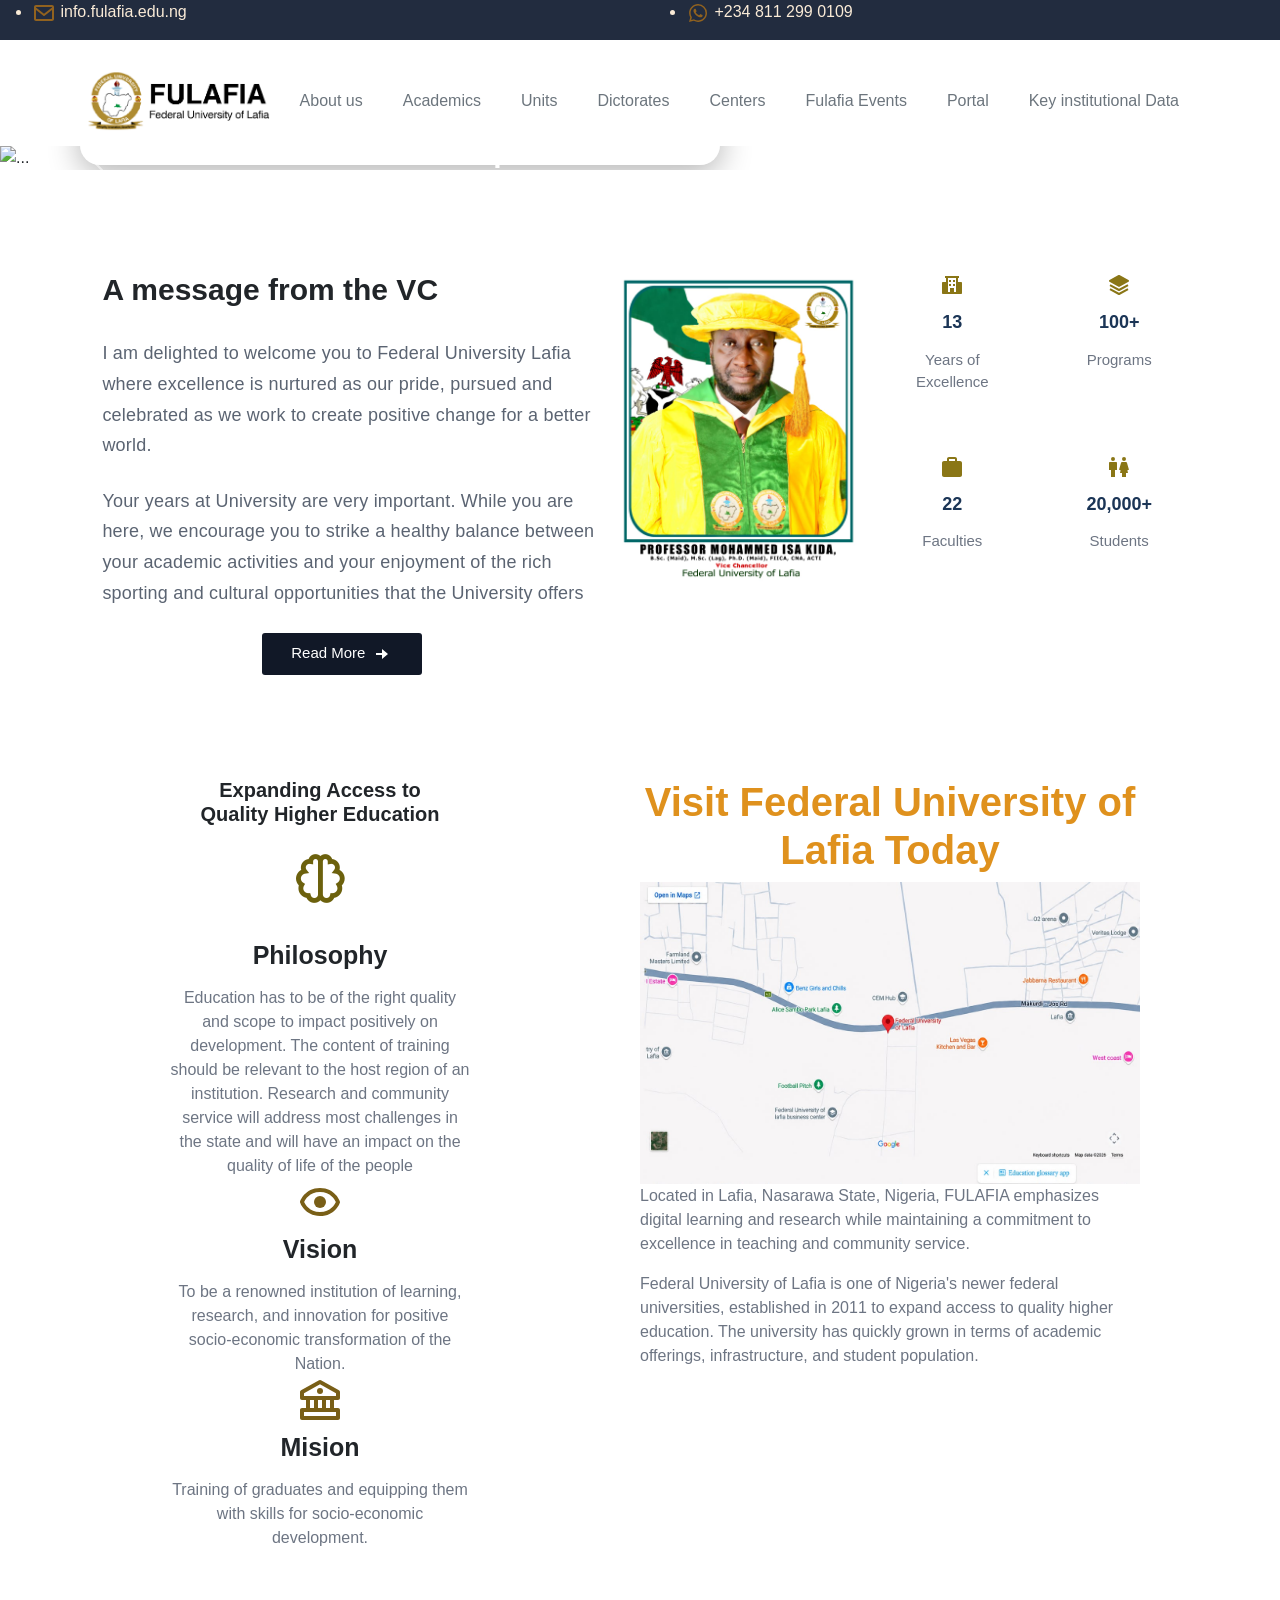
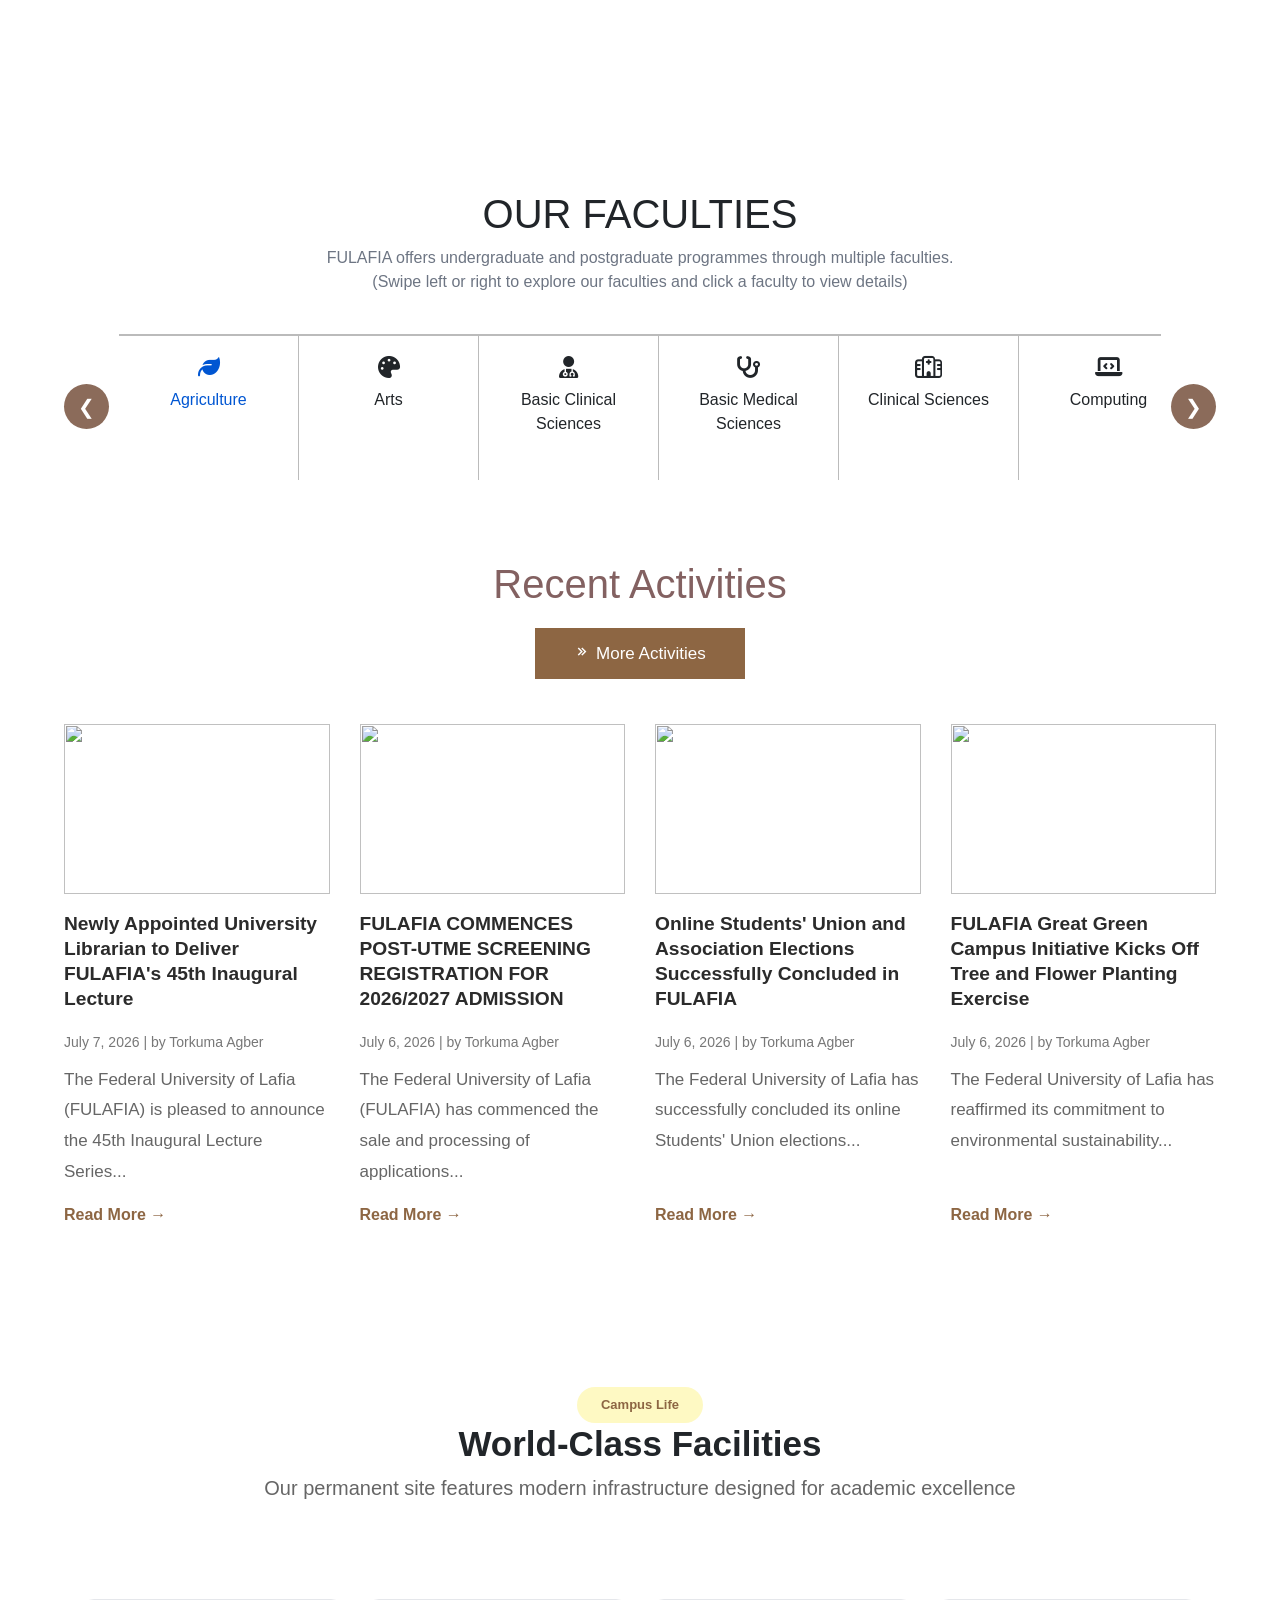
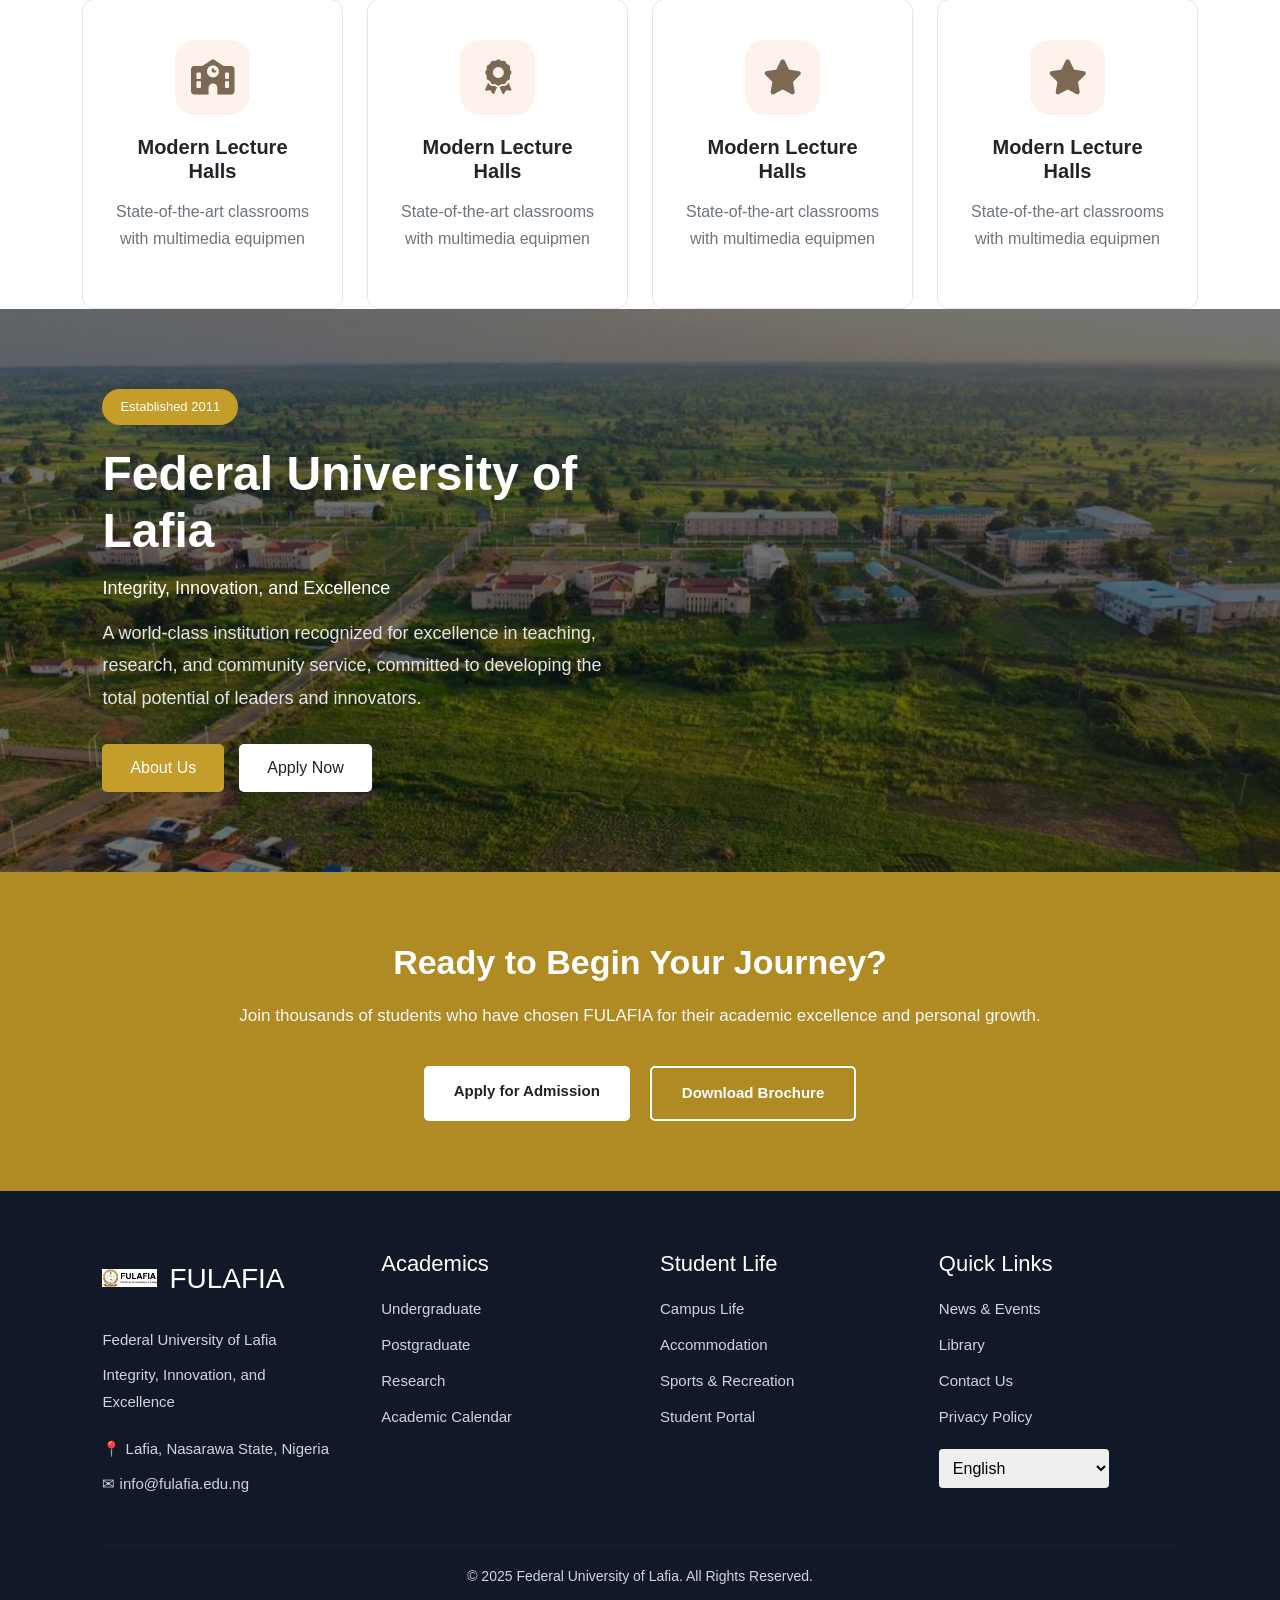
==== commit 8b245e07: "index.html" ====
--- a/index.html
+++ b/index.html
@@ -55,33 +55,40 @@
           </svg>
           +234 811 299 0109
         </li>
-        <li>
-          <select id="langSelector">
-            <option value="en">English</option>
-            <option value="es">Espanol</option>
-            <option value="fr">Francais</option>
-            <option value="dt">Dutch</option>
-            <option value="ab">Arabic</option>
-          </select>
-        </li>
+       
       </ul>
     </header>
 
-    <nav>
-      <div class="left"><img src="images/fulafialogo.png" alt="" /></div>
-      <div class="right">
-        <ul>
-          <li>About Us</li>
-          <li>Academics</li>
-          <li>Units</li>
-          <li>Directorates</li>
-          <li>Centers</li>
-          <li>Fulafa Events</li>
-          <li>Portal</li>
-          <li>Key Institutional Data</li>
-        </ul>
-      </div>
-    </nav>
+    <nav class="navbar navbar-expand-lg bg-white">
+  <div class="container-fluid px-5">
+    <a class="navbar-brand " href="#">
+      <img src="images/fulafialogo.png" alt="Logo" width="120">
+    </a>
+
+    <button class="navbar-toggler" type="button"
+      data-bs-toggle="collapse"
+      data-bs-target="#navbarNav"
+      aria-controls="navbarNav"
+      aria-expanded="false"
+      aria-label="Toggle navigation">
+
+      <span class="navbar-toggler-icon"></span>
+    </button>
+
+    <div class="collapse navbar-collapse justify-content-end" id="navbarNav">
+      <ul class="navbar-nav ms-auto gap-4">
+        <li class="nav-item"><a class="nav-link" href="#">About us</a></li>
+        <li class="nav-item"><a class="nav-link" href="#">Academics</a></li>
+        <li class="nav-item"><a class="nav-link" href="#">Units</a></li>
+        <li class="nav-item"><a class="nav-link" href="#">Dictorates</a></li>
+        <li class="nav-item"><a class="nav-link" href="#">Centers</a></li>
+        <li class="nav-item"><a class="nav-link" href="#">Fulafia Events</a></li>
+        <li class="nav-item"><a class="nav-link" href="#">Portal</a></li>
+        <li class="nav-item"><a class="nav-link" href="#">Key institutional Data</a></li>
+      </ul>
+    </div>
+  </div>
+</nav>
     <div id="carouselExampleFade" class="carousel slide carousel-fade">
       <div class="carousel-inner">
         <div class="carousel-item active">
--- a/fulafia.css
+++ b/fulafia.css
@@ -28,17 +28,28 @@
   margin-right: 20%;
 }
 nav img {
-  width: 150px;
+  width: auto;
   height: 60px;
-  display: block;
-}
-nav {
-  display: flex;
-  justify-content: space-between;
-  padding: 1.5rem;
-}
-.right ul {
-  gap: 50px;
+  
+}
+.navbar{
+    padding: 0 40px;
+    min-height: 90px;
+}
+.navbar-nav {
+    gap: 25px;
+    align-items: center;
+}
+
+.navbar-nav .nav-link {
+    color: #6c757d;
+    font-size: 16px;
+    font-weight: 400;
+    white-space: nowrap;
+}
+
+.navbar-nav .nav-link:hover {
+    color: #674600;
 }
 nav ul :first-child:hover {
   color: rgba(130, 90, 29, 1);
@@ -854,6 +865,13 @@
         grid-template-columns:repeat(2,1fr);
         gap:40px;
     }
+    header ul {
+  background: #222c3f;
+  color: antiquewhite;
+  height: 2.5rem;
+  display: flex;
+  
+}
 
 }
 
@@ -887,13 +905,13 @@
 
     position:absolute;
 
-    left:50%;
+    left:30%;
 
     transform:translateX(-50%);
 
     bottom:15px;
 
-    width:90%;
+    width:50%;
 
     height:auto;
 
@@ -1009,6 +1027,21 @@
     .language select{
         width:100%;
     }
+  @media (max-width: 768px){
+
+    header ul{
+        display:flex;
+        justify-content:space-between;
+        align-items:center;
+        padding:0 15px;
+    }
+
+    header ul li{
+        font-size:14px;
+        white-space:nowrap;
+    }
+
+}
 
 }
 
@@ -1039,6 +1072,27 @@
     .footer{
         padding:40px 20px;
     }
-
-}
-
+    @media (max-width: 480px) {
+
+    header ul{
+        display: flex;
+        justify-content: space-between;
+        align-items: center;
+        padding: 0 10px;
+        width: 100%;
+    }
+
+    header ul li{
+        font-size: 11px;
+        white-space: nowrap;
+    }
+
+    header ul li i{
+        font-size: 12px;
+        margin-right: 4px;
+    }
+
+}
+
+}
+
